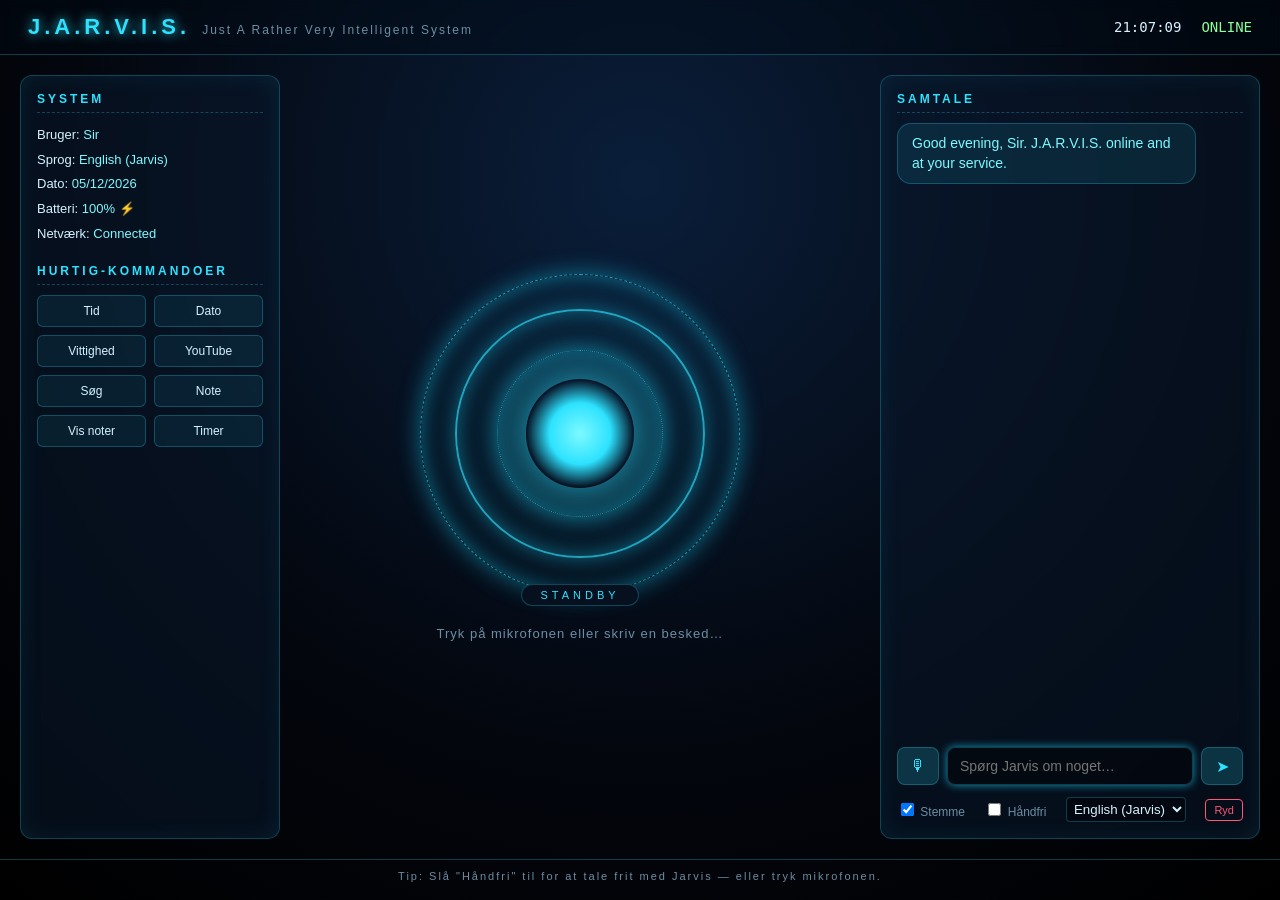
==== index.html @ a2465a78 "Opgrader Jarvis med britisk stemme, personlighed og håndfri-tilstand - Vælger britisk mandestemme (D" ====
<!DOCTYPE html>
<html lang="da">
<head>
    <meta charset="UTF-8">
    <meta name="viewport" content="width=device-width, initial-scale=1.0">
    <title>J.A.R.V.I.S. — Personlig Assistent</title>
    <link rel="stylesheet" href="styles.css">
</head>
<body>
    <div class="stars"></div>

    <header class="topbar">
        <div class="brand">
            <span class="logo">J.A.R.V.I.S.</span>
            <span class="subtitle">Just A Rather Very Intelligent System</span>
        </div>
        <div class="status">
            <span id="clock">--:--:--</span>
            <span id="connection" class="online">ONLINE</span>
        </div>
    </header>

    <main class="stage">
        <section class="panel left">
            <h3>System</h3>
            <ul class="sys-list">
                <li>Bruger: <span id="user-name">Sir</span></li>
                <li>Sprog: <span id="lang-label">Dansk</span></li>
                <li>Dato: <span id="today">--</span></li>
                <li>Batteri: <span id="battery">--</span></li>
                <li>Netværk: <span id="network">--</span></li>
            </ul>
            <h3>Hurtig-kommandoer</h3>
            <div class="quick">
                <button data-cmd="hvad er klokken">Tid</button>
                <button data-cmd="hvilken dato er det">Dato</button>
                <button data-cmd="fortæl en vittighed">Vittighed</button>
                <button data-cmd="åbn youtube">YouTube</button>
                <button data-cmd="søg efter claude ai">Søg</button>
                <button data-cmd="lav en note køb mælk">Note</button>
                <button data-cmd="vis noter">Vis noter</button>
                <button data-cmd="timer 1 minut">Timer</button>
            </div>
        </section>

        <section class="core">
            <div class="orb" id="orb">
                <div class="ring r1"></div>
                <div class="ring r2"></div>
                <div class="ring r3"></div>
                <div class="pulse"></div>
                <div class="label" id="orb-label">KLAR</div>
            </div>
            <div class="hint" id="hint">Tryk på mikrofonen eller skriv en besked…</div>
        </section>

        <section class="panel right">
            <h3>Samtale</h3>
            <div class="chat" id="chat"></div>
            <form class="composer" id="composer">
                <button type="button" id="mic-btn" title="Tal">🎙</button>
                <input type="text" id="input" placeholder="Spørg Jarvis om noget…" autocomplete="off" />
                <button type="submit" id="send-btn" title="Send">➤</button>
            </form>
            <div class="settings">
                <label>
                    <input type="checkbox" id="voice-toggle" checked> Stemme
                </label>
                <label>
                    <input type="checkbox" id="handsfree-toggle"> Håndfri
                </label>
                <label>
                    <select id="lang-select">
                        <option value="en-GB">English (Jarvis)</option>
                        <option value="da-DK">Dansk</option>
                    </select>
                </label>
                <button type="button" id="clear-btn">Ryd</button>
            </div>
        </section>
    </main>

    <footer class="footbar">
        <span>Tip: Slå "Håndfri" til for at tale frit med Jarvis — eller tryk mikrofonen.</span>
    </footer>

    <script src="jarvis.js"></script>
</body>
</html>
---- styles.css ----
:root {
    --bg: #03060d;
    --bg-2: #07101f;
    --cyan: #2de2ff;
    --cyan-dim: #1396b5;
    --accent: #7df9ff;
    --danger: #ff5577;
    --text: #d6f2ff;
    --muted: #6c8ea3;
    --panel: rgba(10, 25, 45, 0.55);
    --border: rgba(45, 226, 255, 0.25);
}

* { box-sizing: border-box; }

html, body {
    margin: 0;
    padding: 0;
    height: 100%;
    font-family: "Segoe UI", "Helvetica Neue", sans-serif;
    color: var(--text);
    background: radial-gradient(circle at 50% 20%, #0a1e3a 0%, var(--bg) 60%, #000 100%);
    overflow: hidden;
}

.stars {
    position: fixed;
    inset: 0;
    background-image:
        radial-gradient(1px 1px at 10% 20%, rgba(255,255,255,0.6), transparent 50%),
        radial-gradient(1px 1px at 80% 30%, rgba(255,255,255,0.5), transparent 50%),
        radial-gradient(1px 1px at 40% 70%, rgba(255,255,255,0.4), transparent 50%),
        radial-gradient(1px 1px at 60% 90%, rgba(255,255,255,0.5), transparent 50%),
        radial-gradient(1px 1px at 25% 55%, rgba(255,255,255,0.3), transparent 50%);
    pointer-events: none;
    z-index: 0;
    animation: twinkle 6s ease-in-out infinite alternate;
}

@keyframes twinkle {
    from { opacity: 0.4; }
    to   { opacity: 1;   }
}

.topbar {
    position: relative;
    z-index: 2;
    display: flex;
    align-items: center;
    justify-content: space-between;
    padding: 14px 28px;
    border-bottom: 1px solid var(--border);
    backdrop-filter: blur(6px);
    background: rgba(0, 10, 20, 0.4);
}

.brand { display: flex; align-items: baseline; gap: 12px; }
.logo {
    font-weight: 800;
    font-size: 22px;
    letter-spacing: 4px;
    color: var(--cyan);
    text-shadow: 0 0 12px var(--cyan);
}
.subtitle { color: var(--muted); font-size: 12px; letter-spacing: 2px; }

.status { display: flex; gap: 20px; font-family: "Consolas", monospace; font-size: 14px; }
.status #connection.online { color: #8cff9a; }
.status #connection.offline { color: var(--danger); }

.stage {
    position: relative;
    z-index: 2;
    display: grid;
    grid-template-columns: 260px 1fr 380px;
    gap: 20px;
    padding: 20px;
    height: calc(100vh - 96px);
}

.panel {
    background: var(--panel);
    border: 1px solid var(--border);
    border-radius: 12px;
    padding: 16px;
    backdrop-filter: blur(8px);
    box-shadow: 0 0 25px rgba(45, 226, 255, 0.08) inset;
    display: flex;
    flex-direction: column;
    min-height: 0;
}

.panel h3 {
    margin: 0 0 10px 0;
    font-size: 12px;
    letter-spacing: 3px;
    color: var(--cyan);
    text-transform: uppercase;
    border-bottom: 1px dashed var(--border);
    padding-bottom: 6px;
}

.sys-list {
    list-style: none;
    padding: 0;
    margin: 0 0 18px 0;
    font-size: 13px;
    line-height: 1.9;
    color: var(--text);
}
.sys-list span { color: var(--accent); }

.quick {
    display: grid;
    grid-template-columns: repeat(2, 1fr);
    gap: 8px;
}
.quick button {
    background: rgba(45, 226, 255, 0.08);
    border: 1px solid var(--border);
    color: var(--text);
    padding: 8px;
    border-radius: 6px;
    cursor: pointer;
    font-size: 12px;
    transition: all 0.15s;
}
.quick button:hover {
    background: rgba(45, 226, 255, 0.22);
    box-shadow: 0 0 10px var(--cyan);
}

.core {
    position: relative;
    display: flex;
    align-items: center;
    justify-content: center;
    flex-direction: column;
    gap: 32px;
}

.orb {
    position: relative;
    width: 320px;
    height: 320px;
    display: flex;
    align-items: center;
    justify-content: center;
    border-radius: 50%;
}

.ring {
    position: absolute;
    border-radius: 50%;
    border: 1px solid var(--cyan);
    opacity: 0.7;
    box-shadow: 0 0 25px var(--cyan-dim), 0 0 25px var(--cyan-dim) inset;
}
.r1 { width: 100%; height: 100%; border-style: dashed; animation: spin 18s linear infinite; }
.r2 { width: 78%;  height: 78%;  border-width: 2px;   animation: spin 10s linear infinite reverse; }
.r3 { width: 52%;  height: 52%;  border-style: dotted; animation: spin 6s linear infinite; }

.pulse {
    width: 34%;
    height: 34%;
    border-radius: 50%;
    background: radial-gradient(circle, var(--accent) 0%, var(--cyan) 40%, transparent 70%);
    box-shadow: 0 0 60px var(--cyan);
    animation: breathe 3s ease-in-out infinite;
}

@keyframes spin { to { transform: rotate(360deg); } }
@keyframes breathe {
    0%, 100% { transform: scale(1);    opacity: 0.9; }
    50%      { transform: scale(1.08); opacity: 1;   }
}

.orb.listening .pulse {
    background: radial-gradient(circle, #ff9de0 0%, #ff47b0 40%, transparent 70%);
    box-shadow: 0 0 80px #ff47b0;
    animation-duration: 0.8s;
}
.orb.speaking .pulse {
    background: radial-gradient(circle, #ffe89d 0%, #ffae47 40%, transparent 70%);
    box-shadow: 0 0 80px #ffae47;
    animation-duration: 1.2s;
}
.orb.thinking .pulse {
    background: radial-gradient(circle, #c19dff 0%, #7d47ff 40%, transparent 70%);
    box-shadow: 0 0 80px #7d47ff;
    animation-duration: 1.5s;
}

.label {
    position: absolute;
    bottom: -12px;
    background: var(--bg-2);
    padding: 4px 18px;
    border: 1px solid var(--border);
    border-radius: 20px;
    font-size: 11px;
    letter-spacing: 4px;
    color: var(--cyan);
}

.hint { color: var(--muted); font-size: 13px; letter-spacing: 1px; text-align: center; }

.chat {
    flex: 1;
    overflow-y: auto;
    padding-right: 6px;
    display: flex;
    flex-direction: column;
    gap: 10px;
    font-size: 14px;
    line-height: 1.4;
    min-height: 0;
}
.chat::-webkit-scrollbar { width: 6px; }
.chat::-webkit-scrollbar-thumb { background: var(--cyan-dim); border-radius: 3px; }

.msg {
    max-width: 88%;
    padding: 10px 14px;
    border-radius: 14px;
    white-space: pre-wrap;
    word-wrap: break-word;
    animation: pop 0.25s ease-out;
}
@keyframes pop {
    from { transform: translateY(6px); opacity: 0; }
    to   { transform: translateY(0);   opacity: 1; }
}
.msg.user {
    align-self: flex-end;
    background: linear-gradient(135deg, #1e4d66, #145074);
    border: 1px solid var(--border);
}
.msg.bot {
    align-self: flex-start;
    background: rgba(45, 226, 255, 0.10);
    border: 1px solid var(--border);
    color: var(--accent);
}
.msg.sys {
    align-self: center;
    background: transparent;
    color: var(--muted);
    font-size: 11px;
    letter-spacing: 2px;
    text-transform: uppercase;
}

.composer {
    display: flex;
    gap: 8px;
    margin-top: 10px;
}
.composer input {
    flex: 1;
    background: rgba(0, 0, 0, 0.35);
    border: 1px solid var(--border);
    color: var(--text);
    padding: 10px 12px;
    border-radius: 8px;
    font-size: 14px;
    outline: none;
}
.composer input:focus { box-shadow: 0 0 8px var(--cyan-dim); }
.composer button {
    background: rgba(45, 226, 255, 0.18);
    border: 1px solid var(--border);
    color: var(--cyan);
    width: 42px;
    border-radius: 8px;
    cursor: pointer;
    font-size: 16px;
    transition: all 0.15s;
}
.composer button:hover { background: rgba(45, 226, 255, 0.35); box-shadow: 0 0 10px var(--cyan); }
.composer button.active { background: #ff47b0; color: white; box-shadow: 0 0 12px #ff47b0; }

.settings {
    margin-top: 12px;
    display: flex;
    justify-content: space-between;
    align-items: center;
    flex-wrap: wrap;
    gap: 8px;
    font-size: 12px;
    color: var(--muted);
}
.settings select {
    background: rgba(0,0,0,0.4);
    color: var(--text);
    border: 1px solid var(--border);
    border-radius: 4px;
    padding: 3px;
}
.settings button {
    background: transparent;
    color: var(--danger);
    border: 1px solid var(--danger);
    border-radius: 4px;
    padding: 4px 8px;
    cursor: pointer;
    font-size: 11px;
}
.settings button:hover { background: rgba(255, 85, 119, 0.15); }

.footbar {
    position: relative;
    z-index: 2;
    text-align: center;
    padding: 10px;
    font-size: 11px;
    letter-spacing: 2px;
    color: var(--muted);
    border-top: 1px solid var(--border);
}

@media (max-width: 980px) {
    .stage {
        grid-template-columns: 1fr;
        grid-template-rows: auto 1fr auto;
        height: auto;
        overflow-y: auto;
    }
    html, body { overflow: auto; }
    .orb { width: 220px; height: 220px; }
    .chat { max-height: 320px; }
}
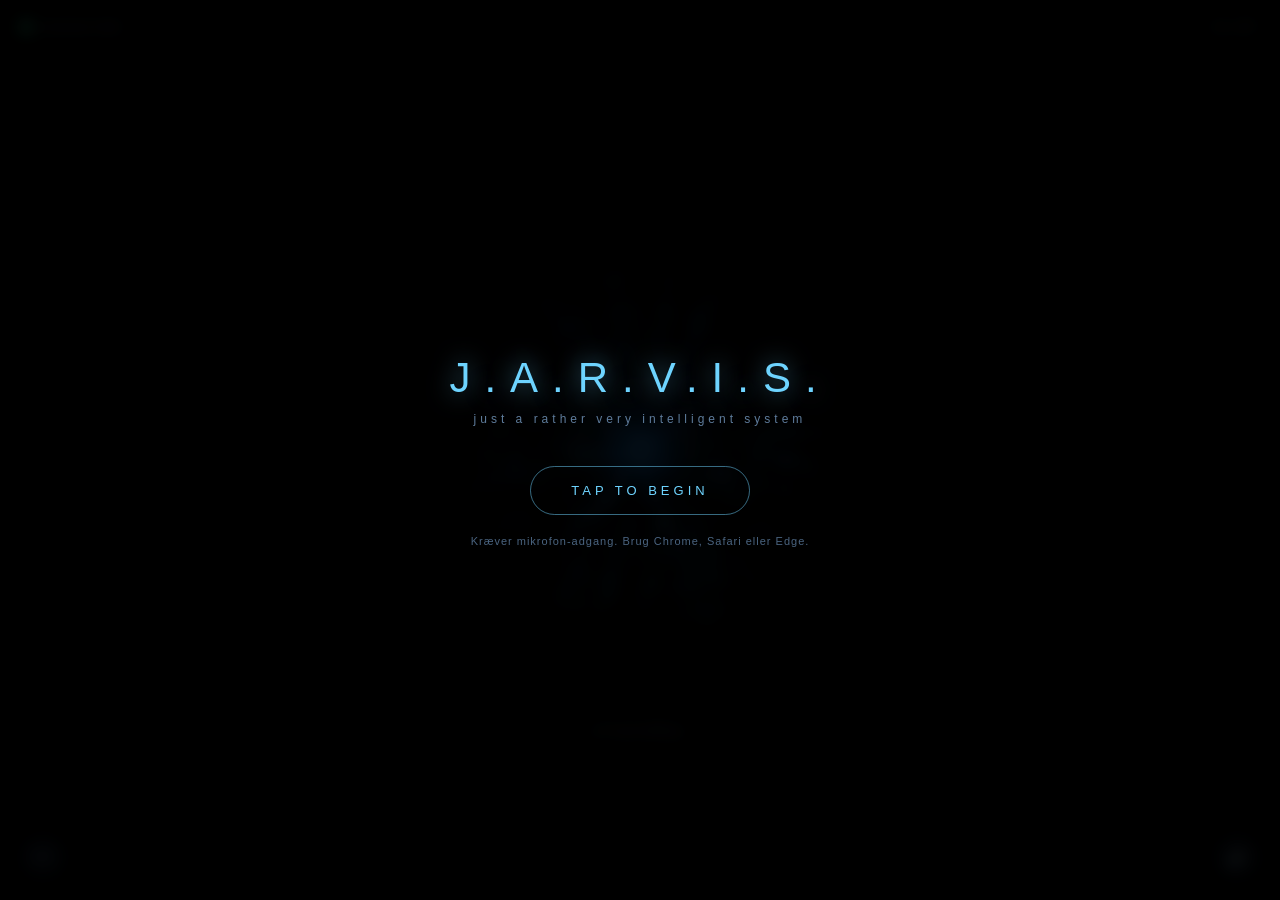
==== commit cf9874ce: "Voice-only Jarvis: fuldskærm partikel-blob uden tekst-input - Sort fuldskærms canvas med animeret pa" ====
--- a/index.html
+++ b/index.html
@@ -2,87 +2,36 @@
 <html lang="da">
 <head>
     <meta charset="UTF-8">
-    <meta name="viewport" content="width=device-width, initial-scale=1.0">
-    <title>J.A.R.V.I.S. — Personlig Assistent</title>
+    <meta name="viewport" content="width=device-width, initial-scale=1.0, maximum-scale=1.0, user-scalable=no">
+    <meta name="apple-mobile-web-app-capable" content="yes">
+    <meta name="apple-mobile-web-app-status-bar-style" content="black-translucent">
+    <title>J.A.R.V.I.S.</title>
     <link rel="stylesheet" href="styles.css">
 </head>
 <body>
-    <div class="stars"></div>
+    <canvas id="blob"></canvas>
 
-    <header class="topbar">
-        <div class="brand">
-            <span class="logo">J.A.R.V.I.S.</span>
-            <span class="subtitle">Just A Rather Very Intelligent System</span>
+    <div class="hud top-left">
+        <span class="dot" id="conn-dot"></span>
+        <span id="conn-text">connected</span>
+    </div>
+    <div class="hud top-right">
+        <span id="clock">--:--</span>
+    </div>
+
+    <div class="status" id="status">tap to begin</div>
+
+    <button class="lang-btn" id="lang-btn" title="Sprog">EN</button>
+    <button class="mute-btn" id="mute-btn" title="Mute">🔊</button>
+
+    <div class="overlay" id="overlay">
+        <div class="overlay-inner">
+            <div class="title">J.A.R.V.I.S.</div>
+            <div class="sub">Just A Rather Very Intelligent System</div>
+            <button class="start-btn" id="start-btn">Tap to begin</button>
+            <div class="note">Kræver mikrofon-adgang. Brug Chrome, Safari eller Edge.</div>
         </div>
-        <div class="status">
-            <span id="clock">--:--:--</span>
-            <span id="connection" class="online">ONLINE</span>
-        </div>
-    </header>
-
-    <main class="stage">
-        <section class="panel left">
-            <h3>System</h3>
-            <ul class="sys-list">
-                <li>Bruger: <span id="user-name">Sir</span></li>
-                <li>Sprog: <span id="lang-label">Dansk</span></li>
-                <li>Dato: <span id="today">--</span></li>
-                <li>Batteri: <span id="battery">--</span></li>
-                <li>Netværk: <span id="network">--</span></li>
-            </ul>
-            <h3>Hurtig-kommandoer</h3>
-            <div class="quick">
-                <button data-cmd="hvad er klokken">Tid</button>
-                <button data-cmd="hvilken dato er det">Dato</button>
-                <button data-cmd="fortæl en vittighed">Vittighed</button>
-                <button data-cmd="åbn youtube">YouTube</button>
-                <button data-cmd="søg efter claude ai">Søg</button>
-                <button data-cmd="lav en note køb mælk">Note</button>
-                <button data-cmd="vis noter">Vis noter</button>
-                <button data-cmd="timer 1 minut">Timer</button>
-            </div>
-        </section>
-
-        <section class="core">
-            <div class="orb" id="orb">
-                <div class="ring r1"></div>
-                <div class="ring r2"></div>
-                <div class="ring r3"></div>
-                <div class="pulse"></div>
-                <div class="label" id="orb-label">KLAR</div>
-            </div>
-            <div class="hint" id="hint">Tryk på mikrofonen eller skriv en besked…</div>
-        </section>
-
-        <section class="panel right">
-            <h3>Samtale</h3>
-            <div class="chat" id="chat"></div>
-            <form class="composer" id="composer">
-                <button type="button" id="mic-btn" title="Tal">🎙</button>
-                <input type="text" id="input" placeholder="Spørg Jarvis om noget…" autocomplete="off" />
-                <button type="submit" id="send-btn" title="Send">➤</button>
-            </form>
-            <div class="settings">
-                <label>
-                    <input type="checkbox" id="voice-toggle" checked> Stemme
-                </label>
-                <label>
-                    <input type="checkbox" id="handsfree-toggle"> Håndfri
-                </label>
-                <label>
-                    <select id="lang-select">
-                        <option value="en-GB">English (Jarvis)</option>
-                        <option value="da-DK">Dansk</option>
-                    </select>
-                </label>
-                <button type="button" id="clear-btn">Ryd</button>
-            </div>
-        </section>
-    </main>
-
-    <footer class="footbar">
-        <span>Tip: Slå "Håndfri" til for at tale frit med Jarvis — eller tryk mikrofonen.</span>
-    </footer>
+    </div>
 
     <script src="jarvis.js"></script>
 </body>
--- a/styles.css
+++ b/styles.css
@@ -1,332 +1,149 @@
-:root {
-    --bg: #03060d;
-    --bg-2: #07101f;
-    --cyan: #2de2ff;
-    --cyan-dim: #1396b5;
-    --accent: #7df9ff;
-    --danger: #ff5577;
-    --text: #d6f2ff;
-    --muted: #6c8ea3;
-    --panel: rgba(10, 25, 45, 0.55);
-    --border: rgba(45, 226, 255, 0.25);
+* { box-sizing: border-box; margin: 0; padding: 0; }
+
+html, body {
+    width: 100%;
+    height: 100%;
+    background: #000;
+    overflow: hidden;
+    font-family: "SF Pro Display", "Helvetica Neue", -apple-system, sans-serif;
+    color: #b9d9ff;
+    -webkit-user-select: none;
+    user-select: none;
+    -webkit-tap-highlight-color: transparent;
 }
 
-* { box-sizing: border-box; }
-
-html, body {
-    margin: 0;
-    padding: 0;
+#blob {
+    position: fixed;
+    inset: 0;
+    width: 100%;
     height: 100%;
-    font-family: "Segoe UI", "Helvetica Neue", sans-serif;
-    color: var(--text);
-    background: radial-gradient(circle at 50% 20%, #0a1e3a 0%, var(--bg) 60%, #000 100%);
-    overflow: hidden;
+    display: block;
+    z-index: 1;
 }
 
-.stars {
+.hud {
+    position: fixed;
+    z-index: 3;
+    font-size: 12px;
+    letter-spacing: 2px;
+    color: #6a8aa8;
+    font-family: "SF Mono", "Consolas", monospace;
+    text-transform: lowercase;
+    display: flex;
+    align-items: center;
+    gap: 8px;
+}
+.hud.top-left { top: 20px; left: 22px; }
+.hud.top-right { top: 20px; right: 22px; }
+
+.dot {
+    width: 8px;
+    height: 8px;
+    border-radius: 50%;
+    background: #3afcaa;
+    box-shadow: 0 0 8px #3afcaa;
+    display: inline-block;
+}
+.dot.offline { background: #ff4d6d; box-shadow: 0 0 8px #ff4d6d; }
+
+.status {
+    position: fixed;
+    z-index: 3;
+    left: 50%;
+    bottom: 18vh;
+    transform: translateX(-50%);
+    font-size: 14px;
+    letter-spacing: 5px;
+    color: #6a8aa8;
+    text-transform: lowercase;
+    font-family: "SF Mono", "Consolas", monospace;
+    white-space: nowrap;
+    transition: opacity 0.25s, color 0.25s;
+}
+.status.listening { color: #3afcaa; text-shadow: 0 0 12px #3afcaa; }
+.status.speaking { color: #5ed1ff; text-shadow: 0 0 12px #5ed1ff; }
+.status.thinking { color: #b891ff; text-shadow: 0 0 12px #b891ff; }
+.status.error { color: #ff6a86; }
+
+.lang-btn, .mute-btn {
+    position: fixed;
+    z-index: 3;
+    bottom: 22px;
+    width: 42px;
+    height: 42px;
+    border-radius: 50%;
+    border: 1px solid rgba(150, 200, 255, 0.2);
+    background: rgba(10, 20, 35, 0.6);
+    backdrop-filter: blur(10px);
+    color: #9fc3e8;
+    cursor: pointer;
+    font-size: 12px;
+    font-family: inherit;
+    letter-spacing: 1px;
+    transition: all 0.15s;
+}
+.lang-btn { left: 22px; }
+.mute-btn { right: 22px; font-size: 16px; }
+.lang-btn:hover, .mute-btn:hover {
+    background: rgba(30, 60, 100, 0.7);
+    box-shadow: 0 0 12px rgba(100, 200, 255, 0.3);
+}
+.mute-btn.muted { opacity: 0.4; }
+
+.overlay {
     position: fixed;
     inset: 0;
-    background-image:
-        radial-gradient(1px 1px at 10% 20%, rgba(255,255,255,0.6), transparent 50%),
-        radial-gradient(1px 1px at 80% 30%, rgba(255,255,255,0.5), transparent 50%),
-        radial-gradient(1px 1px at 40% 70%, rgba(255,255,255,0.4), transparent 50%),
-        radial-gradient(1px 1px at 60% 90%, rgba(255,255,255,0.5), transparent 50%),
-        radial-gradient(1px 1px at 25% 55%, rgba(255,255,255,0.3), transparent 50%);
-    pointer-events: none;
-    z-index: 0;
-    animation: twinkle 6s ease-in-out infinite alternate;
-}
-
-@keyframes twinkle {
-    from { opacity: 0.4; }
-    to   { opacity: 1;   }
-}
-
-.topbar {
-    position: relative;
-    z-index: 2;
-    display: flex;
-    align-items: center;
-    justify-content: space-between;
-    padding: 14px 28px;
-    border-bottom: 1px solid var(--border);
-    backdrop-filter: blur(6px);
-    background: rgba(0, 10, 20, 0.4);
-}
-
-.brand { display: flex; align-items: baseline; gap: 12px; }
-.logo {
-    font-weight: 800;
-    font-size: 22px;
-    letter-spacing: 4px;
-    color: var(--cyan);
-    text-shadow: 0 0 12px var(--cyan);
-}
-.subtitle { color: var(--muted); font-size: 12px; letter-spacing: 2px; }
-
-.status { display: flex; gap: 20px; font-family: "Consolas", monospace; font-size: 14px; }
-.status #connection.online { color: #8cff9a; }
-.status #connection.offline { color: var(--danger); }
-
-.stage {
-    position: relative;
-    z-index: 2;
-    display: grid;
-    grid-template-columns: 260px 1fr 380px;
-    gap: 20px;
-    padding: 20px;
-    height: calc(100vh - 96px);
-}
-
-.panel {
-    background: var(--panel);
-    border: 1px solid var(--border);
-    border-radius: 12px;
-    padding: 16px;
+    z-index: 10;
+    background: rgba(0, 0, 0, 0.85);
     backdrop-filter: blur(8px);
-    box-shadow: 0 0 25px rgba(45, 226, 255, 0.08) inset;
-    display: flex;
-    flex-direction: column;
-    min-height: 0;
-}
-
-.panel h3 {
-    margin: 0 0 10px 0;
-    font-size: 12px;
-    letter-spacing: 3px;
-    color: var(--cyan);
-    text-transform: uppercase;
-    border-bottom: 1px dashed var(--border);
-    padding-bottom: 6px;
-}
-
-.sys-list {
-    list-style: none;
-    padding: 0;
-    margin: 0 0 18px 0;
-    font-size: 13px;
-    line-height: 1.9;
-    color: var(--text);
-}
-.sys-list span { color: var(--accent); }
-
-.quick {
-    display: grid;
-    grid-template-columns: repeat(2, 1fr);
-    gap: 8px;
-}
-.quick button {
-    background: rgba(45, 226, 255, 0.08);
-    border: 1px solid var(--border);
-    color: var(--text);
-    padding: 8px;
-    border-radius: 6px;
-    cursor: pointer;
-    font-size: 12px;
-    transition: all 0.15s;
-}
-.quick button:hover {
-    background: rgba(45, 226, 255, 0.22);
-    box-shadow: 0 0 10px var(--cyan);
-}
-
-.core {
-    position: relative;
     display: flex;
     align-items: center;
     justify-content: center;
-    flex-direction: column;
-    gap: 32px;
+    transition: opacity 0.5s;
+}
+.overlay.hidden { opacity: 0; pointer-events: none; }
+
+.overlay-inner { text-align: center; }
+.title {
+    font-size: 42px;
+    font-weight: 300;
+    letter-spacing: 14px;
+    color: #6ed4ff;
+    text-shadow: 0 0 25px rgba(110, 212, 255, 0.6);
+    margin-bottom: 10px;
+}
+.sub {
+    font-size: 12px;
+    letter-spacing: 4px;
+    color: #5e7c9c;
+    text-transform: lowercase;
+    margin-bottom: 40px;
+}
+.start-btn {
+    padding: 16px 40px;
+    background: transparent;
+    border: 1px solid rgba(110, 212, 255, 0.5);
+    color: #6ed4ff;
+    border-radius: 100px;
+    font-size: 13px;
+    letter-spacing: 4px;
+    cursor: pointer;
+    text-transform: uppercase;
+    transition: all 0.2s;
+    font-family: inherit;
+}
+.start-btn:hover {
+    background: rgba(110, 212, 255, 0.1);
+    box-shadow: 0 0 30px rgba(110, 212, 255, 0.3);
+}
+.note {
+    margin-top: 20px;
+    font-size: 11px;
+    color: #4a6480;
+    letter-spacing: 1px;
 }
 
-.orb {
-    position: relative;
-    width: 320px;
-    height: 320px;
-    display: flex;
-    align-items: center;
-    justify-content: center;
-    border-radius: 50%;
+@keyframes fadein {
+    from { opacity: 0; }
+    to { opacity: 1; }
 }
-
-.ring {
-    position: absolute;
-    border-radius: 50%;
-    border: 1px solid var(--cyan);
-    opacity: 0.7;
-    box-shadow: 0 0 25px var(--cyan-dim), 0 0 25px var(--cyan-dim) inset;
-}
-.r1 { width: 100%; height: 100%; border-style: dashed; animation: spin 18s linear infinite; }
-.r2 { width: 78%;  height: 78%;  border-width: 2px;   animation: spin 10s linear infinite reverse; }
-.r3 { width: 52%;  height: 52%;  border-style: dotted; animation: spin 6s linear infinite; }
-
-.pulse {
-    width: 34%;
-    height: 34%;
-    border-radius: 50%;
-    background: radial-gradient(circle, var(--accent) 0%, var(--cyan) 40%, transparent 70%);
-    box-shadow: 0 0 60px var(--cyan);
-    animation: breathe 3s ease-in-out infinite;
-}
-
-@keyframes spin { to { transform: rotate(360deg); } }
-@keyframes breathe {
-    0%, 100% { transform: scale(1);    opacity: 0.9; }
-    50%      { transform: scale(1.08); opacity: 1;   }
-}
-
-.orb.listening .pulse {
-    background: radial-gradient(circle, #ff9de0 0%, #ff47b0 40%, transparent 70%);
-    box-shadow: 0 0 80px #ff47b0;
-    animation-duration: 0.8s;
-}
-.orb.speaking .pulse {
-    background: radial-gradient(circle, #ffe89d 0%, #ffae47 40%, transparent 70%);
-    box-shadow: 0 0 80px #ffae47;
-    animation-duration: 1.2s;
-}
-.orb.thinking .pulse {
-    background: radial-gradient(circle, #c19dff 0%, #7d47ff 40%, transparent 70%);
-    box-shadow: 0 0 80px #7d47ff;
-    animation-duration: 1.5s;
-}
-
-.label {
-    position: absolute;
-    bottom: -12px;
-    background: var(--bg-2);
-    padding: 4px 18px;
-    border: 1px solid var(--border);
-    border-radius: 20px;
-    font-size: 11px;
-    letter-spacing: 4px;
-    color: var(--cyan);
-}
-
-.hint { color: var(--muted); font-size: 13px; letter-spacing: 1px; text-align: center; }
-
-.chat {
-    flex: 1;
-    overflow-y: auto;
-    padding-right: 6px;
-    display: flex;
-    flex-direction: column;
-    gap: 10px;
-    font-size: 14px;
-    line-height: 1.4;
-    min-height: 0;
-}
-.chat::-webkit-scrollbar { width: 6px; }
-.chat::-webkit-scrollbar-thumb { background: var(--cyan-dim); border-radius: 3px; }
-
-.msg {
-    max-width: 88%;
-    padding: 10px 14px;
-    border-radius: 14px;
-    white-space: pre-wrap;
-    word-wrap: break-word;
-    animation: pop 0.25s ease-out;
-}
-@keyframes pop {
-    from { transform: translateY(6px); opacity: 0; }
-    to   { transform: translateY(0);   opacity: 1; }
-}
-.msg.user {
-    align-self: flex-end;
-    background: linear-gradient(135deg, #1e4d66, #145074);
-    border: 1px solid var(--border);
-}
-.msg.bot {
-    align-self: flex-start;
-    background: rgba(45, 226, 255, 0.10);
-    border: 1px solid var(--border);
-    color: var(--accent);
-}
-.msg.sys {
-    align-self: center;
-    background: transparent;
-    color: var(--muted);
-    font-size: 11px;
-    letter-spacing: 2px;
-    text-transform: uppercase;
-}
-
-.composer {
-    display: flex;
-    gap: 8px;
-    margin-top: 10px;
-}
-.composer input {
-    flex: 1;
-    background: rgba(0, 0, 0, 0.35);
-    border: 1px solid var(--border);
-    color: var(--text);
-    padding: 10px 12px;
-    border-radius: 8px;
-    font-size: 14px;
-    outline: none;
-}
-.composer input:focus { box-shadow: 0 0 8px var(--cyan-dim); }
-.composer button {
-    background: rgba(45, 226, 255, 0.18);
-    border: 1px solid var(--border);
-    color: var(--cyan);
-    width: 42px;
-    border-radius: 8px;
-    cursor: pointer;
-    font-size: 16px;
-    transition: all 0.15s;
-}
-.composer button:hover { background: rgba(45, 226, 255, 0.35); box-shadow: 0 0 10px var(--cyan); }
-.composer button.active { background: #ff47b0; color: white; box-shadow: 0 0 12px #ff47b0; }
-
-.settings {
-    margin-top: 12px;
-    display: flex;
-    justify-content: space-between;
-    align-items: center;
-    flex-wrap: wrap;
-    gap: 8px;
-    font-size: 12px;
-    color: var(--muted);
-}
-.settings select {
-    background: rgba(0,0,0,0.4);
-    color: var(--text);
-    border: 1px solid var(--border);
-    border-radius: 4px;
-    padding: 3px;
-}
-.settings button {
-    background: transparent;
-    color: var(--danger);
-    border: 1px solid var(--danger);
-    border-radius: 4px;
-    padding: 4px 8px;
-    cursor: pointer;
-    font-size: 11px;
-}
-.settings button:hover { background: rgba(255, 85, 119, 0.15); }
-
-.footbar {
-    position: relative;
-    z-index: 2;
-    text-align: center;
-    padding: 10px;
-    font-size: 11px;
-    letter-spacing: 2px;
-    color: var(--muted);
-    border-top: 1px solid var(--border);
-}
-
-@media (max-width: 980px) {
-    .stage {
-        grid-template-columns: 1fr;
-        grid-template-rows: auto 1fr auto;
-        height: auto;
-        overflow-y: auto;
-    }
-    html, body { overflow: auto; }
-    .orb { width: 220px; height: 220px; }
-    .chat { max-height: 320px; }
-}
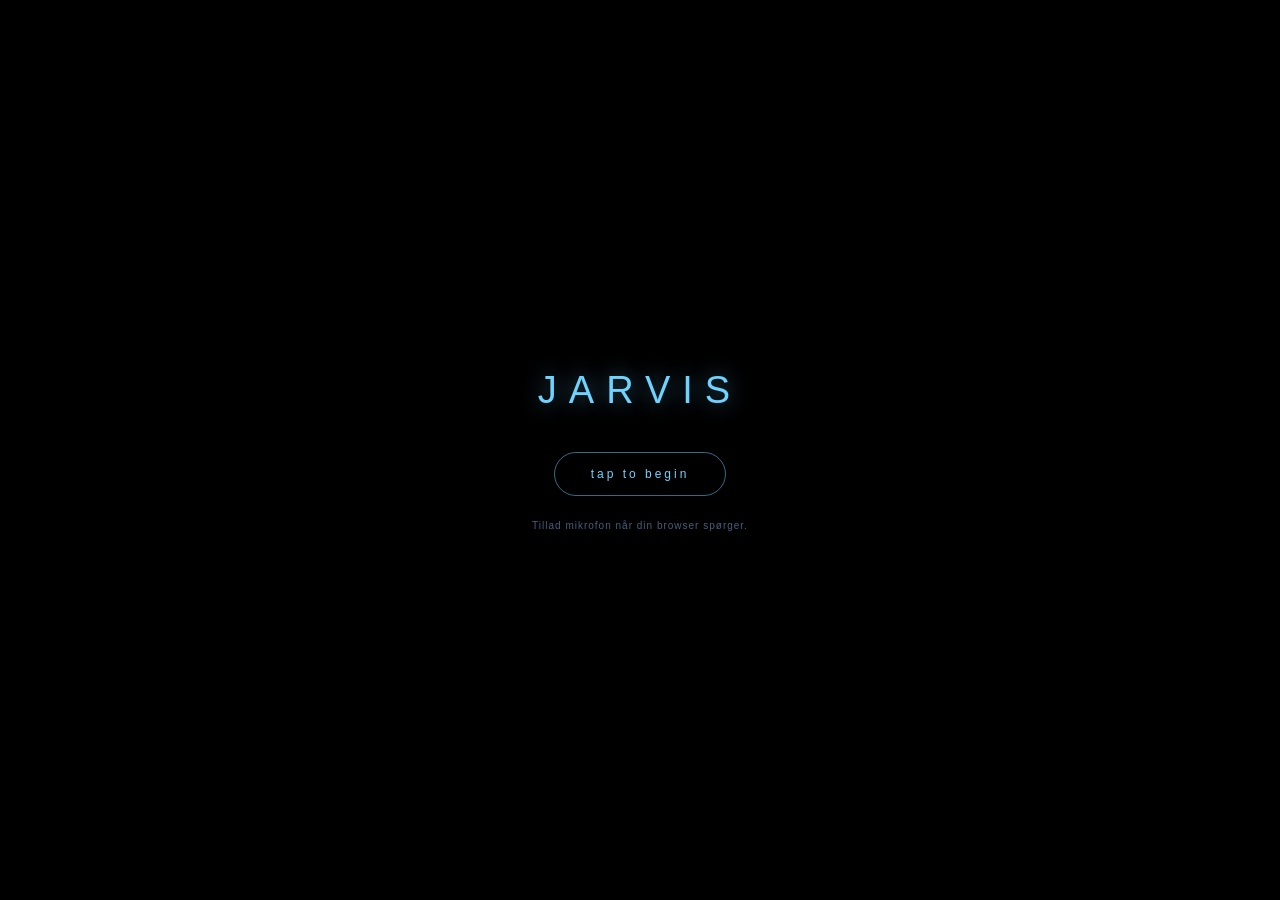
==== commit c9279ff7: "Match partikel-visual præcist med referencebilledet - Kompakt lysende kerne med radiating støvpartik" ====
--- a/index.html
+++ b/index.html
@@ -5,31 +5,29 @@
     <meta name="viewport" content="width=device-width, initial-scale=1.0, maximum-scale=1.0, user-scalable=no">
     <meta name="apple-mobile-web-app-capable" content="yes">
     <meta name="apple-mobile-web-app-status-bar-style" content="black-translucent">
-    <title>J.A.R.V.I.S.</title>
+    <title>JARVIS</title>
     <link rel="stylesheet" href="styles.css">
 </head>
 <body>
     <canvas id="blob"></canvas>
 
-    <div class="hud top-left">
+    <div class="hud">
         <span class="dot" id="conn-dot"></span>
         <span id="conn-text">connected</span>
-    </div>
-    <div class="hud top-right">
-        <span id="clock">--:--</span>
     </div>
 
     <div class="status" id="status">tap to begin</div>
 
-    <button class="lang-btn" id="lang-btn" title="Sprog">EN</button>
-    <button class="mute-btn" id="mute-btn" title="Mute">🔊</button>
+    <div class="corner">
+        <button id="lang-btn" title="Sprog">EN</button>
+        <button id="mute-btn" title="Mute">on</button>
+    </div>
 
     <div class="overlay" id="overlay">
         <div class="overlay-inner">
-            <div class="title">J.A.R.V.I.S.</div>
-            <div class="sub">Just A Rather Very Intelligent System</div>
-            <button class="start-btn" id="start-btn">Tap to begin</button>
-            <div class="note">Kræver mikrofon-adgang. Brug Chrome, Safari eller Edge.</div>
+            <div class="title">JARVIS</div>
+            <button class="start-btn" id="start-btn">tap to begin</button>
+            <div class="note">Tillad mikrofon når din browser spørger.</div>
         </div>
     </div>
 
--- a/styles.css
+++ b/styles.css
@@ -6,7 +6,7 @@
     background: #000;
     overflow: hidden;
     font-family: "SF Pro Display", "Helvetica Neue", -apple-system, sans-serif;
-    color: #b9d9ff;
+    color: #7fa9d8;
     -webkit-user-select: none;
     user-select: none;
     -webkit-tap-highlight-color: transparent;
@@ -24,78 +24,66 @@
 .hud {
     position: fixed;
     z-index: 3;
+    top: 18px;
+    right: 20px;
     font-size: 12px;
-    letter-spacing: 2px;
-    color: #6a8aa8;
-    font-family: "SF Mono", "Consolas", monospace;
-    text-transform: lowercase;
+    letter-spacing: 1px;
+    color: #7fa9d8;
+    font-family: "SF Mono", "Menlo", monospace;
     display: flex;
     align-items: center;
     gap: 8px;
 }
-.hud.top-left { top: 20px; left: 22px; }
-.hud.top-right { top: 20px; right: 22px; }
 
 .dot {
-    width: 8px;
-    height: 8px;
+    width: 7px;
+    height: 7px;
     border-radius: 50%;
     background: #3afcaa;
-    box-shadow: 0 0 8px #3afcaa;
-    display: inline-block;
+    box-shadow: 0 0 6px #3afcaa;
 }
-.dot.offline { background: #ff4d6d; box-shadow: 0 0 8px #ff4d6d; }
+.dot.offline { background: #ff4d6d; box-shadow: 0 0 6px #ff4d6d; }
 
 .status {
     position: fixed;
     z-index: 3;
     left: 50%;
-    bottom: 18vh;
+    top: 64%;
     transform: translateX(-50%);
-    font-size: 14px;
-    letter-spacing: 5px;
-    color: #6a8aa8;
-    text-transform: lowercase;
-    font-family: "SF Mono", "Consolas", monospace;
+    font-size: 13px;
+    letter-spacing: 2px;
+    color: #8bb4e0;
+    font-family: "SF Mono", "Menlo", monospace;
     white-space: nowrap;
-    transition: opacity 0.25s, color 0.25s;
+    transition: opacity 0.3s, color 0.3s;
 }
-.status.listening { color: #3afcaa; text-shadow: 0 0 12px #3afcaa; }
-.status.speaking { color: #5ed1ff; text-shadow: 0 0 12px #5ed1ff; }
-.status.thinking { color: #b891ff; text-shadow: 0 0 12px #b891ff; }
-.status.error { color: #ff6a86; }
 
-.lang-btn, .mute-btn {
+.corner {
     position: fixed;
     z-index: 3;
     bottom: 22px;
-    width: 42px;
-    height: 42px;
-    border-radius: 50%;
-    border: 1px solid rgba(150, 200, 255, 0.2);
-    background: rgba(10, 20, 35, 0.6);
-    backdrop-filter: blur(10px);
-    color: #9fc3e8;
+    right: 22px;
+    display: flex;
+    gap: 10px;
+}
+.corner button {
+    background: transparent;
+    border: 1px solid rgba(127, 169, 216, 0.25);
+    color: #7fa9d8;
+    padding: 6px 12px;
+    border-radius: 20px;
+    font-size: 11px;
+    letter-spacing: 1px;
     cursor: pointer;
-    font-size: 12px;
     font-family: inherit;
-    letter-spacing: 1px;
-    transition: all 0.15s;
 }
-.lang-btn { left: 22px; }
-.mute-btn { right: 22px; font-size: 16px; }
-.lang-btn:hover, .mute-btn:hover {
-    background: rgba(30, 60, 100, 0.7);
-    box-shadow: 0 0 12px rgba(100, 200, 255, 0.3);
-}
-.mute-btn.muted { opacity: 0.4; }
+.corner button:active { background: rgba(127, 169, 216, 0.15); }
 
 .overlay {
     position: fixed;
     inset: 0;
     z-index: 10;
-    background: rgba(0, 0, 0, 0.85);
-    backdrop-filter: blur(8px);
+    background: #000;
     display: flex;
     align-items: center;
     justify-content: center;
@@ -105,45 +93,28 @@
 
 .overlay-inner { text-align: center; }
 .title {
-    font-size: 42px;
-    font-weight: 300;
-    letter-spacing: 14px;
+    font-size: 38px;
+    font-weight: 200;
+    letter-spacing: 12px;
     color: #6ed4ff;
-    text-shadow: 0 0 25px rgba(110, 212, 255, 0.6);
-    margin-bottom: 10px;
-}
-.sub {
-    font-size: 12px;
-    letter-spacing: 4px;
-    color: #5e7c9c;
-    text-transform: lowercase;
+    text-shadow: 0 0 20px rgba(110, 212, 255, 0.5);
     margin-bottom: 40px;
 }
 .start-btn {
-    padding: 16px 40px;
+    padding: 14px 36px;
     background: transparent;
     border: 1px solid rgba(110, 212, 255, 0.5);
     color: #6ed4ff;
     border-radius: 100px;
-    font-size: 13px;
-    letter-spacing: 4px;
+    font-size: 12px;
+    letter-spacing: 3px;
     cursor: pointer;
-    text-transform: uppercase;
-    transition: all 0.2s;
     font-family: inherit;
 }
-.start-btn:hover {
-    background: rgba(110, 212, 255, 0.1);
-    box-shadow: 0 0 30px rgba(110, 212, 255, 0.3);
-}
+.start-btn:active { background: rgba(110, 212, 255, 0.12); }
 .note {
-    margin-top: 20px;
-    font-size: 11px;
-    color: #4a6480;
+    margin-top: 24px;
+    font-size: 10px;
+    color: #44607d;
     letter-spacing: 1px;
 }
-
-@keyframes fadein {
-    from { opacity: 0; }
-    to { opacity: 1; }
-}
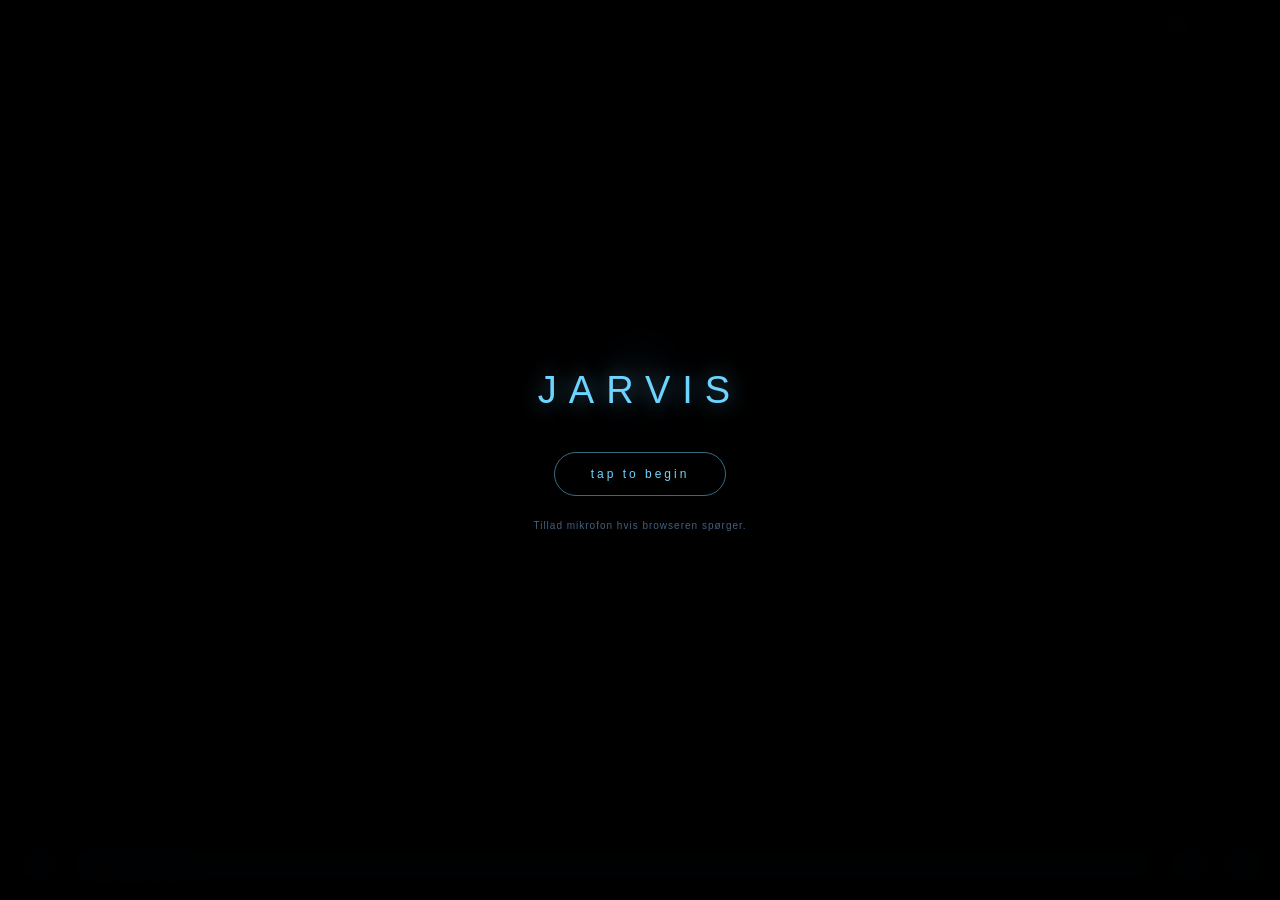
==== commit 4ba21280: "Ægte Jarvis-intelligens: Claude API + tekst-input + iOS fixes iOS Safari understøtter ikke webkit-st" ====
--- a/index.html
+++ b/index.html
@@ -17,17 +17,53 @@
     </div>
 
     <div class="status" id="status">tap to begin</div>
+    <div class="caption" id="caption"></div>
+
+    <div class="bottombar">
+        <button class="icon-btn" id="mic-btn" title="Mic">🎙</button>
+        <input type="text" id="text-input" placeholder="Skriv til Jarvis…" autocomplete="off" />
+        <button class="icon-btn" id="send-btn" title="Send">➤</button>
+        <button class="icon-btn" id="settings-btn" title="Indstillinger">⚙</button>
+    </div>
 
     <div class="corner">
-        <button id="lang-btn" title="Sprog">EN</button>
-        <button id="mute-btn" title="Mute">on</button>
+        <button id="lang-btn">EN</button>
+        <button id="mute-btn">🔊</button>
     </div>
 
     <div class="overlay" id="overlay">
         <div class="overlay-inner">
             <div class="title">JARVIS</div>
             <button class="start-btn" id="start-btn">tap to begin</button>
-            <div class="note">Tillad mikrofon når din browser spørger.</div>
+            <div class="note">Tillad mikrofon hvis browseren spørger.</div>
+        </div>
+    </div>
+
+    <div class="overlay settings-overlay hidden" id="settings-overlay">
+        <div class="settings-panel">
+            <h2>Indstillinger</h2>
+            <label>Dit navn
+                <input type="text" id="name-input" placeholder="Sir">
+            </label>
+            <label>Anthropic API-nøgle <span class="hint">(valgfri — giver ægte AI-svar)</span>
+                <input type="password" id="api-key-input" placeholder="sk-ant-…">
+            </label>
+            <label>Model
+                <select id="model-select">
+                    <option value="claude-haiku-4-5-20251001">Haiku 4.5 (hurtig)</option>
+                    <option value="claude-sonnet-4-6">Sonnet 4.6</option>
+                    <option value="claude-opus-4-7">Opus 4.7 (smartest)</option>
+                </select>
+            </label>
+            <div class="help">
+                <p>Uden API-nøgle bruger Jarvis kun lokale kommandoer.</p>
+                <p>Med nøgle svarer han intelligent på alt, i Jarvis-stil.</p>
+                <p>Få en nøgle på <a href="https://console.anthropic.com/" target="_blank">console.anthropic.com</a></p>
+            </div>
+            <div class="btn-row">
+                <button id="settings-save">Gem</button>
+                <button id="settings-close">Luk</button>
+            </div>
         </div>
     </div>
 
--- a/styles.css
+++ b/styles.css
@@ -48,23 +48,89 @@
     position: fixed;
     z-index: 3;
     left: 50%;
-    top: 64%;
+    top: 62%;
     transform: translateX(-50%);
     font-size: 13px;
     letter-spacing: 2px;
     color: #8bb4e0;
     font-family: "SF Mono", "Menlo", monospace;
     white-space: nowrap;
-    transition: opacity 0.3s, color 0.3s;
-}
+    transition: color 0.3s;
+}
+
+.caption {
+    position: fixed;
+    z-index: 3;
+    left: 50%;
+    top: 68%;
+    transform: translateX(-50%);
+    max-width: 80%;
+    text-align: center;
+    font-size: 15px;
+    color: #b9d9ff;
+    line-height: 1.5;
+    opacity: 0;
+    transition: opacity 0.3s;
+    pointer-events: none;
+}
+.caption.show { opacity: 1; }
+
+.bottombar {
+    position: fixed;
+    z-index: 3;
+    bottom: 0;
+    left: 0;
+    right: 0;
+    padding: 14px 16px calc(14px + env(safe-area-inset-bottom));
+    display: flex;
+    gap: 8px;
+    align-items: center;
+    background: linear-gradient(to top, rgba(0,0,0,0.8), transparent);
+}
+
+#text-input {
+    flex: 1;
+    background: rgba(20, 40, 70, 0.55);
+    border: 1px solid rgba(127, 169, 216, 0.25);
+    color: #e6f1ff;
+    padding: 12px 16px;
+    border-radius: 24px;
+    font-size: 15px;
+    outline: none;
+    font-family: inherit;
+    -webkit-user-select: auto;
+    user-select: auto;
+    backdrop-filter: blur(10px);
+}
+#text-input::placeholder { color: #5e7c9c; }
+#text-input:focus { border-color: rgba(127, 200, 255, 0.5); }
+
+.icon-btn {
+    width: 44px;
+    height: 44px;
+    border-radius: 50%;
+    background: rgba(20, 40, 70, 0.55);
+    border: 1px solid rgba(127, 169, 216, 0.25);
+    color: #7fc3ff;
+    cursor: pointer;
+    font-size: 16px;
+    display: flex;
+    align-items: center;
+    justify-content: center;
+    transition: all 0.15s;
+    flex-shrink: 0;
+    backdrop-filter: blur(10px);
+}
+.icon-btn:active { background: rgba(80, 150, 220, 0.35); transform: scale(0.95); }
+.icon-btn.active { background: #ff47b0; color: white; box-shadow: 0 0 10px #ff47b0; }
 
 .corner {
     position: fixed;
     z-index: 3;
-    bottom: 22px;
-    right: 22px;
-    display: flex;
-    gap: 10px;
+    top: 18px;
+    left: 20px;
+    display: flex;
+    gap: 8px;
 }
 .corner button {
     background: transparent;
@@ -76,6 +142,7 @@
     letter-spacing: 1px;
     cursor: pointer;
     font-family: inherit;
+    min-width: 40px;
 }
 .corner button:active { background: rgba(127, 169, 216, 0.15); }
 
@@ -83,15 +150,16 @@
     position: fixed;
     inset: 0;
     z-index: 10;
-    background: #000;
+    background: rgba(0,0,0,0.95);
+    backdrop-filter: blur(10px);
     display: flex;
     align-items: center;
     justify-content: center;
-    transition: opacity 0.5s;
+    transition: opacity 0.4s;
 }
 .overlay.hidden { opacity: 0; pointer-events: none; }
 
-.overlay-inner { text-align: center; }
+.overlay-inner { text-align: center; padding: 20px; }
 .title {
     font-size: 38px;
     font-weight: 200;
@@ -111,10 +179,78 @@
     cursor: pointer;
     font-family: inherit;
 }
-.start-btn:active { background: rgba(110, 212, 255, 0.12); }
+.start-btn:active { background: rgba(110, 212, 255, 0.15); }
 .note {
     margin-top: 24px;
     font-size: 10px;
     color: #44607d;
     letter-spacing: 1px;
 }
+
+.settings-panel {
+    width: min(92vw, 420px);
+    background: linear-gradient(to bottom, #0a1525, #050a14);
+    border: 1px solid rgba(127, 200, 255, 0.25);
+    border-radius: 16px;
+    padding: 24px 22px;
+    color: #d6f2ff;
+    max-height: 90vh;
+    overflow-y: auto;
+}
+.settings-panel h2 {
+    font-weight: 300;
+    letter-spacing: 3px;
+    color: #6ed4ff;
+    margin-bottom: 20px;
+    font-size: 18px;
+}
+.settings-panel label {
+    display: block;
+    font-size: 12px;
+    color: #7fa9d8;
+    letter-spacing: 1px;
+    margin-bottom: 12px;
+}
+.settings-panel .hint { color: #5e7c9c; font-weight: normal; text-transform: none; letter-spacing: 0; }
+.settings-panel input, .settings-panel select {
+    width: 100%;
+    margin-top: 6px;
+    padding: 10px 12px;
+    background: rgba(10, 25, 45, 0.6);
+    border: 1px solid rgba(127, 169, 216, 0.25);
+    border-radius: 8px;
+    color: #e6f1ff;
+    font-size: 14px;
+    outline: none;
+    font-family: inherit;
+    -webkit-user-select: auto;
+    user-select: auto;
+}
+.settings-panel input:focus, .settings-panel select:focus { border-color: #6ed4ff; }
+.help {
+    margin: 16px 0;
+    padding: 12px;
+    background: rgba(10, 25, 45, 0.5);
+    border-left: 2px solid #6ed4ff;
+    border-radius: 4px;
+    font-size: 12px;
+    line-height: 1.6;
+    color: #8bb4e0;
+}
+.help p { margin-bottom: 4px; }
+.help a { color: #6ed4ff; text-decoration: none; }
+.btn-row { display: flex; gap: 10px; margin-top: 10px; }
+.btn-row button {
+    flex: 1;
+    padding: 10px;
+    background: rgba(110, 212, 255, 0.12);
+    border: 1px solid rgba(110, 212, 255, 0.4);
+    color: #6ed4ff;
+    border-radius: 8px;
+    font-size: 13px;
+    letter-spacing: 1px;
+    cursor: pointer;
+    font-family: inherit;
+}
+.btn-row button:active { background: rgba(110, 212, 255, 0.25); }
+#settings-close { background: transparent; border-color: rgba(127, 169, 216, 0.25); color: #7fa9d8; }
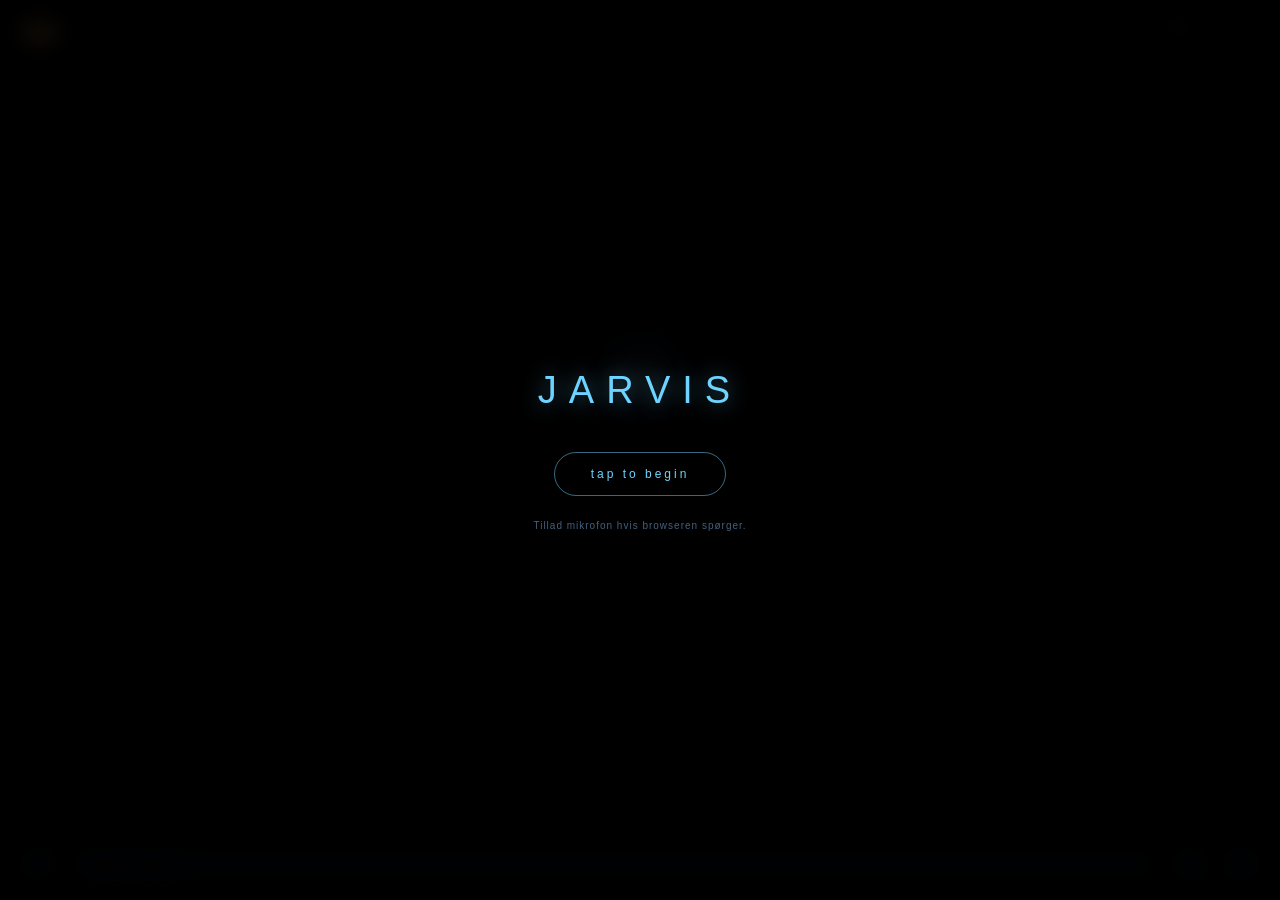
==== commit c89a957b: "Add FOUNDER: AI business copilot for idea generation, validation & pitch - Generate 5 tailored start" ====
--- a/index.html
+++ b/index.html
@@ -27,6 +27,7 @@
     </div>
 
     <div class="corner">
+        <a href="founder.html" id="founder-link" title="Founder — AI business copilot">✦</a>
         <button id="lang-btn">EN</button>
         <button id="mute-btn">🔊</button>
     </div>
--- a/styles.css
+++ b/styles.css
@@ -146,6 +146,23 @@
 }
 .corner button:active { background: rgba(127, 169, 216, 0.15); }
 
+.corner a#founder-link {
+    display: inline-flex;
+    align-items: center;
+    justify-content: center;
+    text-decoration: none;
+    background: linear-gradient(135deg, #f4c26b 0%, #ff8c5a 100%);
+    color: #1a0f06;
+    padding: 6px 12px;
+    border-radius: 20px;
+    font-size: 14px;
+    font-weight: 700;
+    min-width: 40px;
+    box-shadow: 0 2px 12px rgba(244, 194, 107, 0.35);
+    transition: transform 0.2s;
+}
+.corner a#founder-link:active { transform: scale(0.94); }
+
 .overlay {
     position: fixed;
     inset: 0;
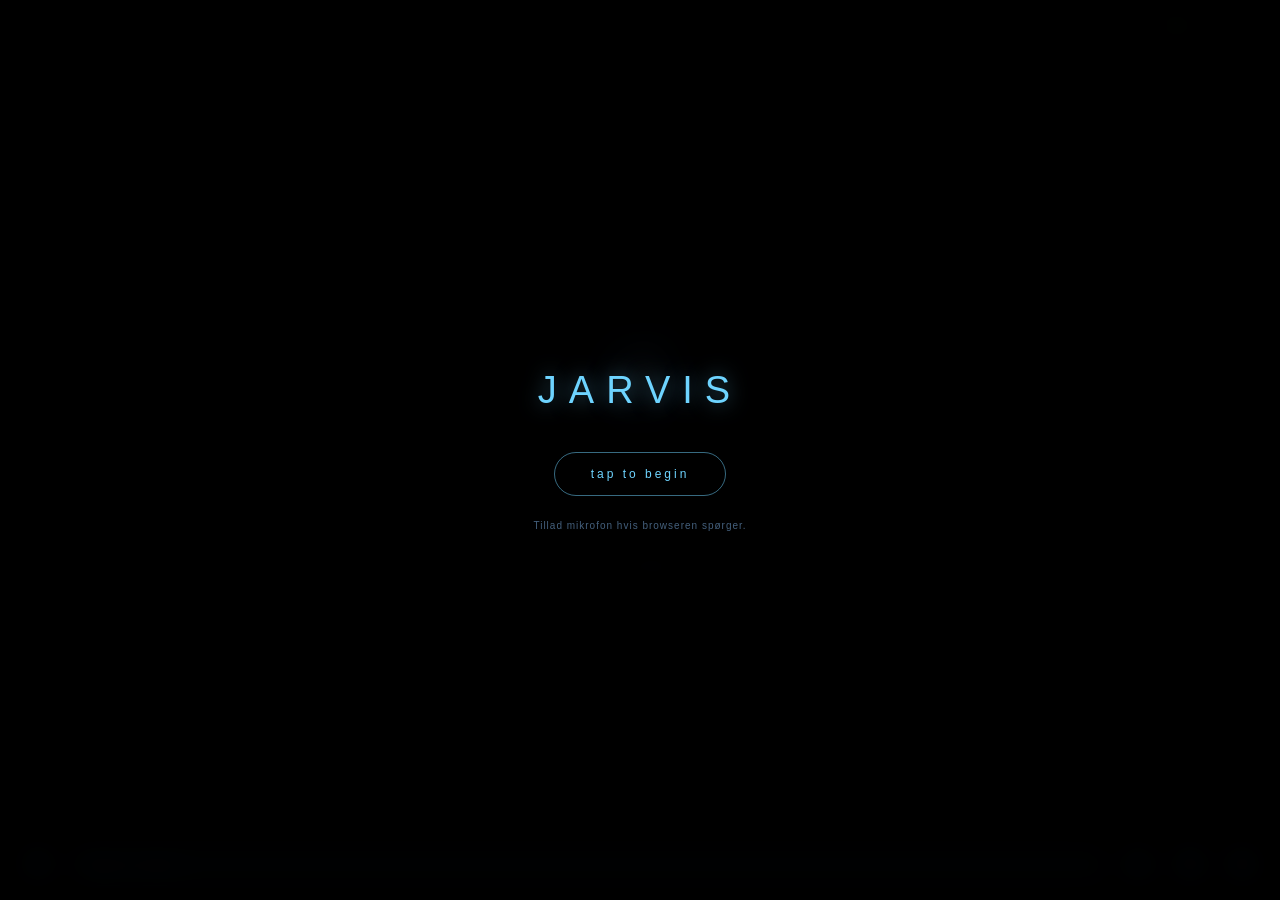
==== commit 9402f4bf: "Add research + workflow agent with tool use and side panel Pro-mode toggle activates a Claude tool-u" ====
--- a/index.html
+++ b/index.html
@@ -23,14 +23,45 @@
         <button class="icon-btn" id="mic-btn" title="Mic">🎙</button>
         <input type="text" id="text-input" placeholder="Skriv til Jarvis…" autocomplete="off" />
         <button class="icon-btn" id="send-btn" title="Send">➤</button>
+        <button class="icon-btn" id="panel-btn" title="Workflow">☰</button>
         <button class="icon-btn" id="settings-btn" title="Indstillinger">⚙</button>
     </div>
 
     <div class="corner">
-        <a href="founder.html" id="founder-link" title="Founder — AI business copilot">✦</a>
         <button id="lang-btn">EN</button>
         <button id="mute-btn">🔊</button>
+        <button id="pro-btn" title="Agent-tilstand">PRO</button>
     </div>
+
+    <aside class="workflow-panel hidden" id="workflow-panel">
+        <header class="wf-head">
+            <div class="wf-title">WORKFLOW</div>
+            <button class="wf-close" id="wf-close">✕</button>
+        </header>
+        <nav class="wf-tabs">
+            <button class="wf-tab active" data-tab="tasks">Tasks</button>
+            <button class="wf-tab" data-tab="notes">Research</button>
+            <button class="wf-tab" data-tab="plans">Plans</button>
+        </nav>
+        <section class="wf-body">
+            <div class="wf-pane active" data-pane="tasks">
+                <div class="wf-list" id="wf-tasks"></div>
+                <div class="wf-empty" id="wf-tasks-empty">Ingen tasks endnu. Sig fx "lav en task: ring til kunde".</div>
+            </div>
+            <div class="wf-pane" data-pane="notes">
+                <div class="wf-list" id="wf-notes"></div>
+                <div class="wf-empty" id="wf-notes-empty">Ingen research-noter. Bed Jarvis researche et emne.</div>
+            </div>
+            <div class="wf-pane" data-pane="plans">
+                <div class="wf-list" id="wf-plans"></div>
+                <div class="wf-empty" id="wf-plans-empty">Ingen planer. Bed Jarvis lave en plan for dit mål.</div>
+            </div>
+        </section>
+        <footer class="wf-foot">
+            <button id="wf-export">Eksportér JSON</button>
+            <button id="wf-clear">Ryd alt</button>
+        </footer>
+    </aside>
 
     <div class="overlay" id="overlay">
         <div class="overlay-inner">
--- a/styles.css
+++ b/styles.css
@@ -146,23 +146,6 @@
 }
 .corner button:active { background: rgba(127, 169, 216, 0.15); }
 
-.corner a#founder-link {
-    display: inline-flex;
-    align-items: center;
-    justify-content: center;
-    text-decoration: none;
-    background: linear-gradient(135deg, #f4c26b 0%, #ff8c5a 100%);
-    color: #1a0f06;
-    padding: 6px 12px;
-    border-radius: 20px;
-    font-size: 14px;
-    font-weight: 700;
-    min-width: 40px;
-    box-shadow: 0 2px 12px rgba(244, 194, 107, 0.35);
-    transition: transform 0.2s;
-}
-.corner a#founder-link:active { transform: scale(0.94); }
-
 .overlay {
     position: fixed;
     inset: 0;
@@ -271,3 +254,168 @@
 }
 .btn-row button:active { background: rgba(110, 212, 255, 0.25); }
 #settings-close { background: transparent; border-color: rgba(127, 169, 216, 0.25); color: #7fa9d8; }
+
+#pro-btn.active {
+    background: rgba(255, 71, 176, 0.15);
+    border-color: #ff47b0;
+    color: #ff8fcf;
+    box-shadow: 0 0 10px rgba(255, 71, 176, 0.35);
+}
+
+.workflow-panel {
+    position: fixed;
+    z-index: 6;
+    top: 0;
+    right: 0;
+    bottom: 0;
+    width: min(92vw, 380px);
+    background: linear-gradient(to bottom, #06101e, #02060d);
+    border-left: 1px solid rgba(110, 212, 255, 0.2);
+    display: flex;
+    flex-direction: column;
+    transition: transform 0.3s ease;
+    transform: translateX(0);
+    padding-top: env(safe-area-inset-top);
+}
+.workflow-panel.hidden { transform: translateX(100%); }
+
+.wf-head {
+    display: flex;
+    justify-content: space-between;
+    align-items: center;
+    padding: 16px 18px;
+    border-bottom: 1px solid rgba(127, 169, 216, 0.15);
+}
+.wf-title {
+    font-size: 14px;
+    letter-spacing: 4px;
+    color: #6ed4ff;
+    font-family: "SF Mono", "Menlo", monospace;
+}
+.wf-close {
+    background: transparent;
+    border: 0;
+    color: #7fa9d8;
+    font-size: 18px;
+    cursor: pointer;
+    padding: 4px 8px;
+}
+
+.wf-tabs {
+    display: flex;
+    border-bottom: 1px solid rgba(127, 169, 216, 0.15);
+}
+.wf-tab {
+    flex: 1;
+    background: transparent;
+    border: 0;
+    color: #5e7c9c;
+    padding: 12px 0;
+    font-size: 11px;
+    letter-spacing: 2px;
+    cursor: pointer;
+    font-family: inherit;
+    border-bottom: 2px solid transparent;
+    transition: color 0.15s, border-color 0.15s;
+}
+.wf-tab.active { color: #6ed4ff; border-bottom-color: #6ed4ff; }
+
+.wf-body {
+    flex: 1;
+    overflow-y: auto;
+    padding: 14px;
+    -webkit-overflow-scrolling: touch;
+}
+.wf-pane { display: none; }
+.wf-pane.active { display: block; }
+
+.wf-list { display: flex; flex-direction: column; gap: 8px; }
+.wf-empty {
+    color: #44607d;
+    font-size: 12px;
+    text-align: center;
+    padding: 30px 16px;
+    line-height: 1.6;
+    letter-spacing: 0.5px;
+}
+
+.wf-item {
+    background: rgba(12, 28, 50, 0.6);
+    border: 1px solid rgba(127, 169, 216, 0.18);
+    border-radius: 10px;
+    padding: 12px 14px;
+    color: #d6e9ff;
+    font-size: 13px;
+    line-height: 1.5;
+    display: flex;
+    gap: 10px;
+    align-items: flex-start;
+}
+.wf-item.done { opacity: 0.45; }
+.wf-item.done .wf-item-title { text-decoration: line-through; }
+.wf-item-check {
+    width: 18px;
+    height: 18px;
+    border-radius: 50%;
+    border: 1.5px solid rgba(110, 212, 255, 0.5);
+    background: transparent;
+    cursor: pointer;
+    flex-shrink: 0;
+    margin-top: 1px;
+    padding: 0;
+}
+.wf-item.done .wf-item-check { background: #6ed4ff; border-color: #6ed4ff; }
+.wf-item-main { flex: 1; min-width: 0; }
+.wf-item-title { font-weight: 500; color: #e6f1ff; word-wrap: break-word; }
+.wf-item-meta {
+    font-size: 11px;
+    color: #7fa9d8;
+    margin-top: 4px;
+    letter-spacing: 0.5px;
+}
+.wf-item-body {
+    margin-top: 6px;
+    color: #a7c5e6;
+    font-size: 12px;
+    white-space: pre-wrap;
+    word-wrap: break-word;
+}
+.wf-item-del {
+    background: transparent;
+    border: 0;
+    color: #5e7c9c;
+    cursor: pointer;
+    font-size: 14px;
+    padding: 0 4px;
+}
+.wf-pri-high { color: #ff8fcf; }
+.wf-pri-medium { color: #ffd27f; }
+.wf-pri-low { color: #7fc3ff; }
+
+.wf-plan ol {
+    margin: 6px 0 0 18px;
+    padding: 0;
+    font-size: 12px;
+    color: #a7c5e6;
+}
+.wf-plan ol li { margin: 3px 0; line-height: 1.5; }
+
+.wf-foot {
+    display: flex;
+    gap: 8px;
+    padding: 12px 14px calc(12px + env(safe-area-inset-bottom));
+    border-top: 1px solid rgba(127, 169, 216, 0.15);
+}
+.wf-foot button {
+    flex: 1;
+    background: transparent;
+    border: 1px solid rgba(127, 169, 216, 0.25);
+    color: #7fa9d8;
+    padding: 9px;
+    border-radius: 8px;
+    font-size: 11px;
+    letter-spacing: 1.5px;
+    cursor: pointer;
+    font-family: inherit;
+}
+.wf-foot button:active { background: rgba(127, 169, 216, 0.1); }
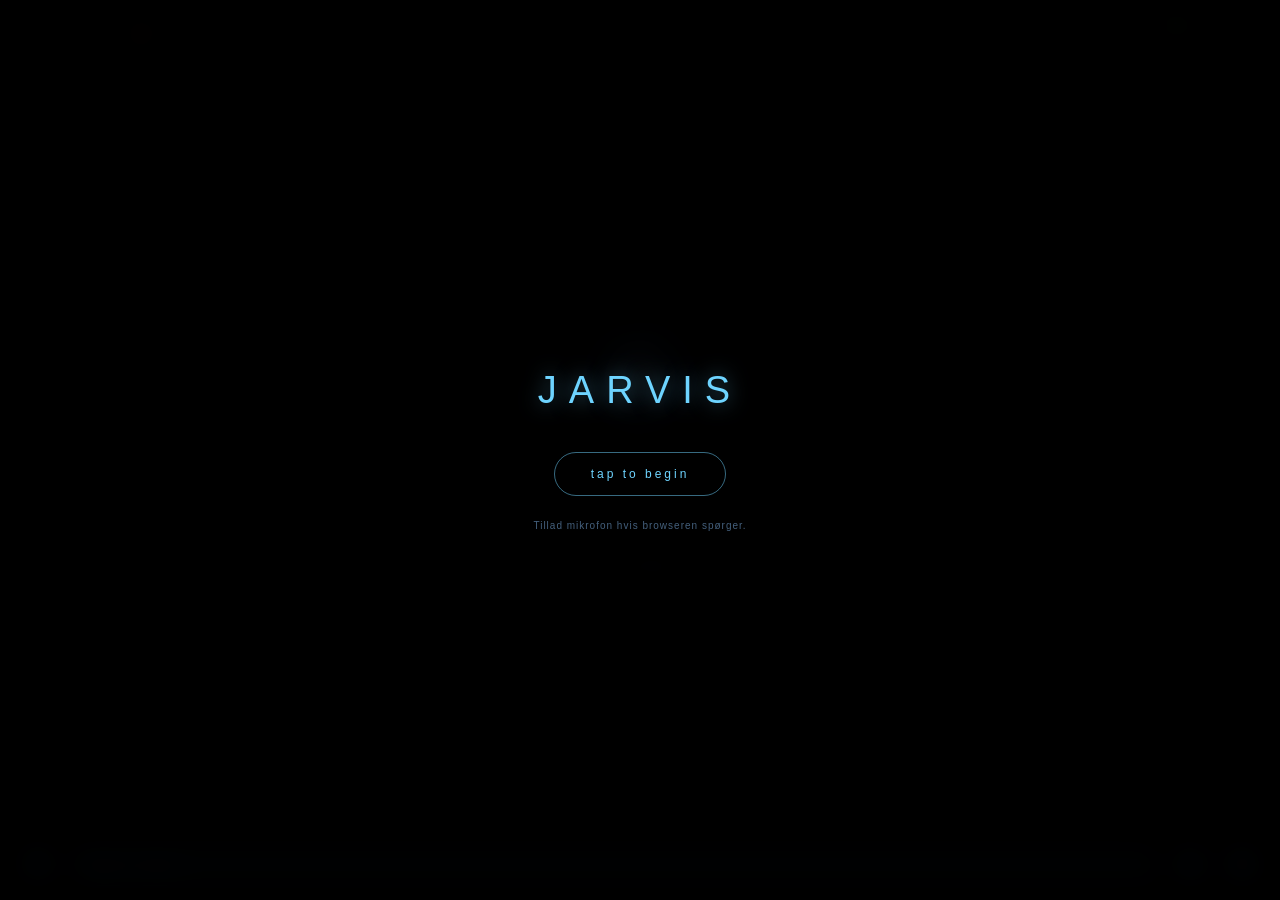
==== commit 4d9e8580: "Add AI Agent Deck for money management Dashboard with 8 specialized agents (content, market research" ====
--- a/index.html
+++ b/index.html
@@ -23,45 +23,14 @@
         <button class="icon-btn" id="mic-btn" title="Mic">🎙</button>
         <input type="text" id="text-input" placeholder="Skriv til Jarvis…" autocomplete="off" />
         <button class="icon-btn" id="send-btn" title="Send">➤</button>
-        <button class="icon-btn" id="panel-btn" title="Workflow">☰</button>
         <button class="icon-btn" id="settings-btn" title="Indstillinger">⚙</button>
     </div>
 
     <div class="corner">
         <button id="lang-btn">EN</button>
         <button id="mute-btn">🔊</button>
-        <button id="pro-btn" title="Agent-tilstand">PRO</button>
+        <a href="agents.html" class="deck-link" title="Agent Deck — Money Management">💼</a>
     </div>
-
-    <aside class="workflow-panel hidden" id="workflow-panel">
-        <header class="wf-head">
-            <div class="wf-title">WORKFLOW</div>
-            <button class="wf-close" id="wf-close">✕</button>
-        </header>
-        <nav class="wf-tabs">
-            <button class="wf-tab active" data-tab="tasks">Tasks</button>
-            <button class="wf-tab" data-tab="notes">Research</button>
-            <button class="wf-tab" data-tab="plans">Plans</button>
-        </nav>
-        <section class="wf-body">
-            <div class="wf-pane active" data-pane="tasks">
-                <div class="wf-list" id="wf-tasks"></div>
-                <div class="wf-empty" id="wf-tasks-empty">Ingen tasks endnu. Sig fx "lav en task: ring til kunde".</div>
-            </div>
-            <div class="wf-pane" data-pane="notes">
-                <div class="wf-list" id="wf-notes"></div>
-                <div class="wf-empty" id="wf-notes-empty">Ingen research-noter. Bed Jarvis researche et emne.</div>
-            </div>
-            <div class="wf-pane" data-pane="plans">
-                <div class="wf-list" id="wf-plans"></div>
-                <div class="wf-empty" id="wf-plans-empty">Ingen planer. Bed Jarvis lave en plan for dit mål.</div>
-            </div>
-        </section>
-        <footer class="wf-foot">
-            <button id="wf-export">Eksportér JSON</button>
-            <button id="wf-clear">Ryd alt</button>
-        </footer>
-    </aside>
 
     <div class="overlay" id="overlay">
         <div class="overlay-inner">
--- a/styles.css
+++ b/styles.css
@@ -145,6 +145,20 @@
     min-width: 40px;
 }
 .corner button:active { background: rgba(127, 169, 216, 0.15); }
+.corner .deck-link {
+    display: inline-flex;
+    align-items: center;
+    justify-content: center;
+    text-decoration: none;
+    background: transparent;
+    border: 1px solid rgba(127, 169, 216, 0.25);
+    color: #7fa9d8;
+    padding: 6px 12px;
+    border-radius: 20px;
+    font-size: 13px;
+    min-width: 40px;
+}
+.corner .deck-link:active { background: rgba(127, 169, 216, 0.15); }
 
 .overlay {
     position: fixed;
@@ -254,168 +268,3 @@
 }
 .btn-row button:active { background: rgba(110, 212, 255, 0.25); }
 #settings-close { background: transparent; border-color: rgba(127, 169, 216, 0.25); color: #7fa9d8; }
-
-#pro-btn.active {
-    background: rgba(255, 71, 176, 0.15);
-    border-color: #ff47b0;
-    color: #ff8fcf;
-    box-shadow: 0 0 10px rgba(255, 71, 176, 0.35);
-}
-
-.workflow-panel {
-    position: fixed;
-    z-index: 6;
-    top: 0;
-    right: 0;
-    bottom: 0;
-    width: min(92vw, 380px);
-    background: linear-gradient(to bottom, #06101e, #02060d);
-    border-left: 1px solid rgba(110, 212, 255, 0.2);
-    display: flex;
-    flex-direction: column;
-    transition: transform 0.3s ease;
-    transform: translateX(0);
-    padding-top: env(safe-area-inset-top);
-}
-.workflow-panel.hidden { transform: translateX(100%); }
-
-.wf-head {
-    display: flex;
-    justify-content: space-between;
-    align-items: center;
-    padding: 16px 18px;
-    border-bottom: 1px solid rgba(127, 169, 216, 0.15);
-}
-.wf-title {
-    font-size: 14px;
-    letter-spacing: 4px;
-    color: #6ed4ff;
-    font-family: "SF Mono", "Menlo", monospace;
-}
-.wf-close {
-    background: transparent;
-    border: 0;
-    color: #7fa9d8;
-    font-size: 18px;
-    cursor: pointer;
-    padding: 4px 8px;
-}
-
-.wf-tabs {
-    display: flex;
-    border-bottom: 1px solid rgba(127, 169, 216, 0.15);
-}
-.wf-tab {
-    flex: 1;
-    background: transparent;
-    border: 0;
-    color: #5e7c9c;
-    padding: 12px 0;
-    font-size: 11px;
-    letter-spacing: 2px;
-    cursor: pointer;
-    font-family: inherit;
-    border-bottom: 2px solid transparent;
-    transition: color 0.15s, border-color 0.15s;
-}
-.wf-tab.active { color: #6ed4ff; border-bottom-color: #6ed4ff; }
-
-.wf-body {
-    flex: 1;
-    overflow-y: auto;
-    padding: 14px;
-    -webkit-overflow-scrolling: touch;
-}
-.wf-pane { display: none; }
-.wf-pane.active { display: block; }
-
-.wf-list { display: flex; flex-direction: column; gap: 8px; }
-.wf-empty {
-    color: #44607d;
-    font-size: 12px;
-    text-align: center;
-    padding: 30px 16px;
-    line-height: 1.6;
-    letter-spacing: 0.5px;
-}
-
-.wf-item {
-    background: rgba(12, 28, 50, 0.6);
-    border: 1px solid rgba(127, 169, 216, 0.18);
-    border-radius: 10px;
-    padding: 12px 14px;
-    color: #d6e9ff;
-    font-size: 13px;
-    line-height: 1.5;
-    display: flex;
-    gap: 10px;
-    align-items: flex-start;
-}
-.wf-item.done { opacity: 0.45; }
-.wf-item.done .wf-item-title { text-decoration: line-through; }
-.wf-item-check {
-    width: 18px;
-    height: 18px;
-    border-radius: 50%;
-    border: 1.5px solid rgba(110, 212, 255, 0.5);
-    background: transparent;
-    cursor: pointer;
-    flex-shrink: 0;
-    margin-top: 1px;
-    padding: 0;
-}
-.wf-item.done .wf-item-check { background: #6ed4ff; border-color: #6ed4ff; }
-.wf-item-main { flex: 1; min-width: 0; }
-.wf-item-title { font-weight: 500; color: #e6f1ff; word-wrap: break-word; }
-.wf-item-meta {
-    font-size: 11px;
-    color: #7fa9d8;
-    margin-top: 4px;
-    letter-spacing: 0.5px;
-}
-.wf-item-body {
-    margin-top: 6px;
-    color: #a7c5e6;
-    font-size: 12px;
-    white-space: pre-wrap;
-    word-wrap: break-word;
-}
-.wf-item-del {
-    background: transparent;
-    border: 0;
-    color: #5e7c9c;
-    cursor: pointer;
-    font-size: 14px;
-    padding: 0 4px;
-}
-.wf-pri-high { color: #ff8fcf; }
-.wf-pri-medium { color: #ffd27f; }
-.wf-pri-low { color: #7fc3ff; }
-
-.wf-plan ol {
-    margin: 6px 0 0 18px;
-    padding: 0;
-    font-size: 12px;
-    color: #a7c5e6;
-}
-.wf-plan ol li { margin: 3px 0; line-height: 1.5; }
-
-.wf-foot {
-    display: flex;
-    gap: 8px;
-    padding: 12px 14px calc(12px + env(safe-area-inset-bottom));
-    border-top: 1px solid rgba(127, 169, 216, 0.15);
-}
-.wf-foot button {
-    flex: 1;
-    background: transparent;
-    border: 1px solid rgba(127, 169, 216, 0.25);
-    color: #7fa9d8;
-    padding: 9px;
-    border-radius: 8px;
-    font-size: 11px;
-    letter-spacing: 1.5px;
-    cursor: pointer;
-    font-family: inherit;
-}
-.wf-foot button:active { background: rgba(127, 169, 216, 0.1); }
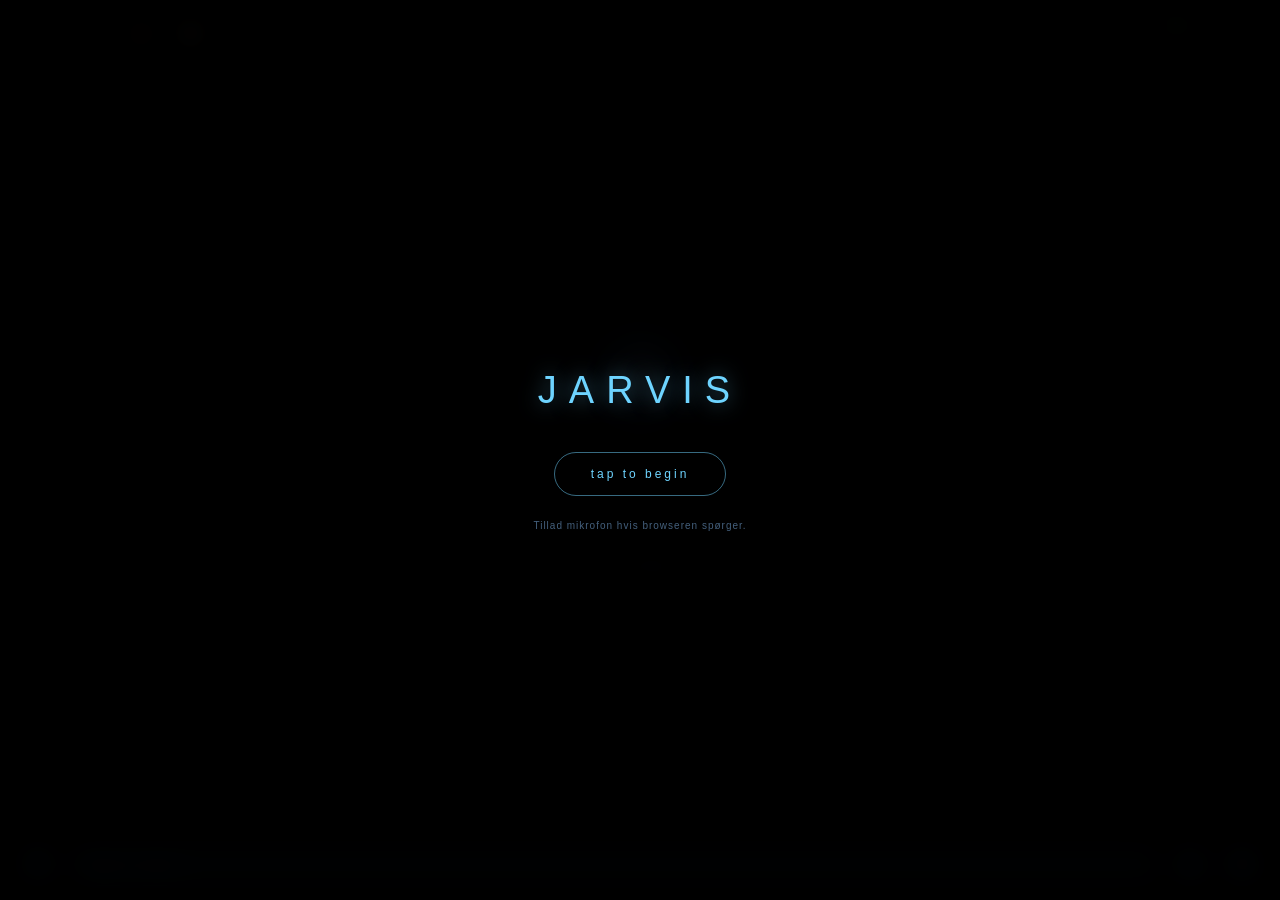
==== commit cc6452b1: "Add Ivan's Block social casino (play-money) Play-money casino with fair RNG (crypto-based shuffle/dr" ====
--- a/index.html
+++ b/index.html
@@ -30,6 +30,7 @@
         <button id="lang-btn">EN</button>
         <button id="mute-btn">🔊</button>
         <a href="agents.html" class="deck-link" title="Agent Deck — Money Management">💼</a>
+        <a href="casino.html" class="deck-link" title="Ivan's Block — Social Casino">🎰</a>
     </div>
 
     <div class="overlay" id="overlay">
